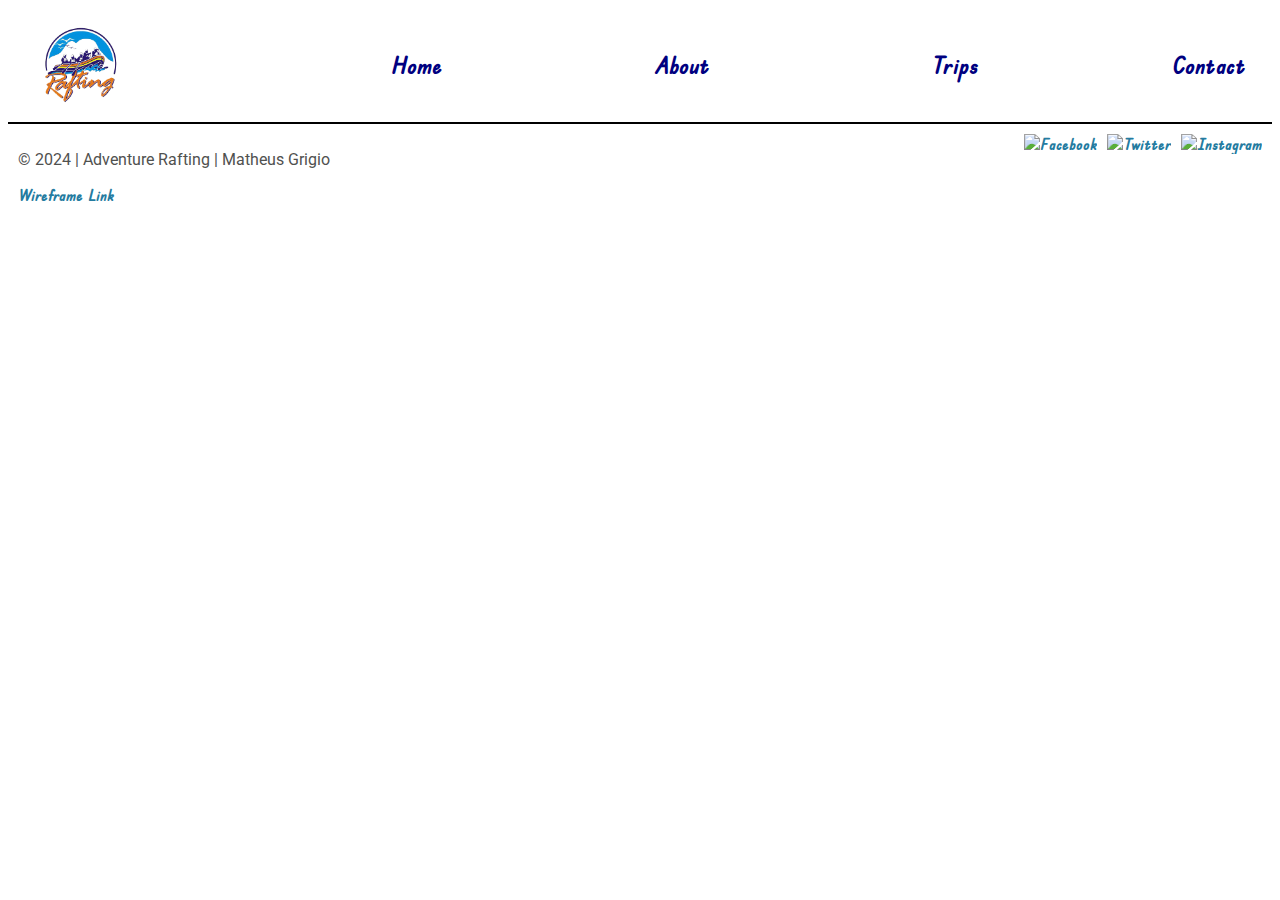
==== wwr/index.html @ d9616dec "index" ====
<!DOCTYPE html>
<html lang="en-US">

<head>
    <meta charset="UTF-8">
    <meta name="viewport" content="width=device-width, initial-scale=1.0">
    <meta name="description" content="Discover the adventures that awaits you on Adventure Rafting Company.">
    <meta name="author" content="Matheus Grigio da Silva">
    <title>Website - Adventure Rafting</title>
    <link rel="stylesheet" href="styles/rafting.css">
</head>

<body>
    <header>
        <img class="logo" src="images/logo.png" alt="Adventure Rafting Logo">
        <nav>
            <ul class="navigation">
                <li><a href="index.html">Home</a></li>
                <li><a href="about.html">About</a></li>
                <li><a href="trips.html">Trips</a></li>
                <li><a href="contact.html">Contact</a></li>
            </ul>

        </nav>
    </header>
    <main>
    </main>
    <footer>
        <p>© 2024 | Adventure Rafting | Matheus Grigio</p>
        <nav class="sociallinks">
            <a href="https://www.facebook.com" target="_blank">
                <img src="images/facebook._logo.svg" alt="Facebook">
            </a>
            <a href="https://www.twitter.com" target="_blank">
                <img src="images/twitter_logo.svg" alt="Twitter">
            </a>
            <a href="https://www.instragram.com" target="_blank">
                <img src="images/instagram_logo.svg" alt="Instagram">
            </a>
        </nav>
        <a href="images/trip-wireframe.jpeg" class="wireframe-link">Wireframe Link</a>
    </footer>
</body>

</html>
---- wwr/styles/rafting.css ----
@import url('https://fonts.googleapis.com/css2?family=Roboto:wght@400&display=swap');
@import url('https://fonts.googleapis.com/css2?family=Edu+TAS+Beginner&family=Roboto:wght@300&display=swap');

:root{
    --primary-color: #247BA0;
    --secundary-color: #CBD4C2;
    --accent1-color: #C3B299;
    --accent2-color: #50514F;
    
    --heading-font: 'Edu TAS Beginner', 'cursive';
    --paragraph-font: 'Roboto', 'sans-serif';

    --nav-background-color: #CBD4C2;
    --nav-link-color: #3a4431;
    --nav-hover-link-color: #CBD4C2;
    --nav-hover-background-color: #3a4431;
}

main {
    display: grid;
    grid-template-columns: 1fr;
    gap: 2em;
}

.mainSection {
    border: rgba(0, 0, 0, 0.3) solid 1px;
    padding: 10px;
}

header {
    display: grid;
    grid-template-columns: 120px 1fr;
    align-items: center;
    padding: 1rem;
    border-bottom: 2px solid #000;
}

.logo {
	margin: 0 0.25rem 0 1rem;
	width: 80px;
	height: auto;
}

header > nav {
    text-align: right;
}

.navigation {
    display: flex;
    list-style: none;
}

.navigation li {
	flex: 1 1 100%;
}

.navigation a {
	display: block;
    font-size: 1.5rem;
	color: navy;
	padding: 10px;
	text-decoration: none;
}

.navigation a:hover {
	color: var(--accent2-color);
	font-weight: 700;
}

h1, h2, h3, h4, h5{
    font-weight: bold;
    font-family: var(--heading-font);
    color: var(--primary-color);
}

p {
    font-family: var(--paragraph-font);
    color: var(--accent2-color)
}

a {
    text-decoration: none;
    font-family: var(--heading-font);
    color: var(--primary-color);
    font-weight: bold;
}

.hero {
    position: relative;
}

.hero img {
    display: block;
    width: 100%;
    height: auto;
    opacity: 0.8;
}

.hero h1 {
    position: absolute;
    top: 10%;
    color: whitesmoke;
    background-color: rgba(0, 0, 0, 0.7);
    width: 100%;
    text-align: center;
    font-size: 4.5em;
}

.hero article {
    position: absolute;
    top: 50%;
    bottom: 20%;
    left: 10%;
    right: 10%;
    text-align: justify;
    color: white;
    background-color: rgba(0, 0, 0, 0.8);
    padding: 20px;
}

.hero article img {
    float: right;
    width: 25%; 
    height: auto;
    margin-left: 20px; 
    border: 5px solid var(--accent1-color);
    border-radius: 10px;
}

.hero article p {
    margin: 0;
    color: white;
}

section > h2 {
    display: flex;
    font-size: 2.8em;
    justify-content: center;
}

.history {
    display: grid;
    grid-template-columns: 2fr 1fr 2fr;
    gap: 20px;
}

.history img{
    grid-column: 2/3;
    border-radius: 50% 4px;
    max-width: 400px;
    height: auto;
}

.images img{
    max-width: 100%;
    height: auto;
    border-radius: 10%;
}

.imagesGrid {
    display: grid;
    grid-template-columns: repeat(5, 1fr);
    gap: 20px;
}

footer {
    display: grid;
    grid-template-columns: 1fr 2fr;
    justify-content: flex-end;
    align-content: center;
    padding: 10px;
  }
  

.sociallinks {
    display: flex;
    justify-self: flex-end;
    gap: 10px;
}

.sociallinks img {
    width: 40px;
    height: auto;
}

figure {
    border: rgba(146, 161, 149, 0.3) solid 1px;
    display: flex;
    flex-flow: column;
    padding: 5px;
    max-width: 220px;
    margin: auto;
}

figcaption {
    background-color: #222;
    color: #fff;
    font: var(--paragraph-font);
    font-weight: lighter;
    padding: 3px;
    text-align: center;
  }
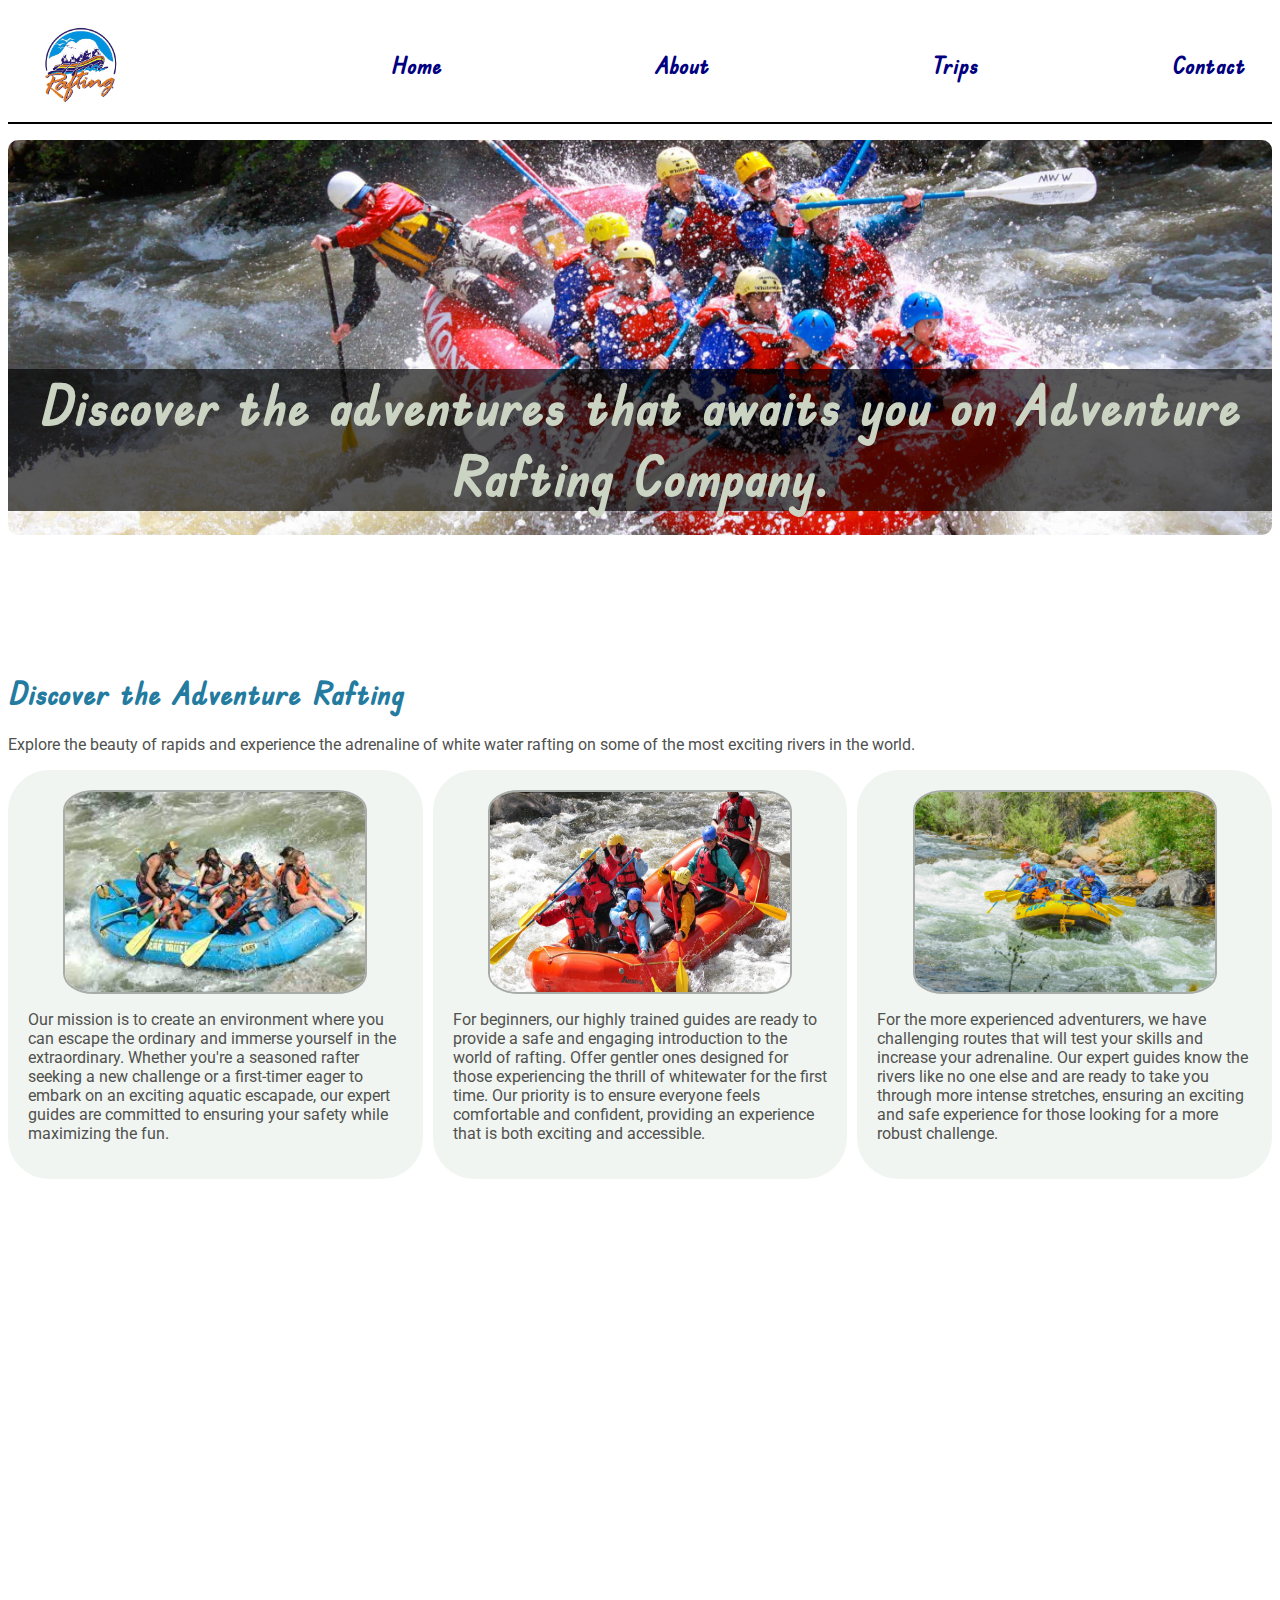
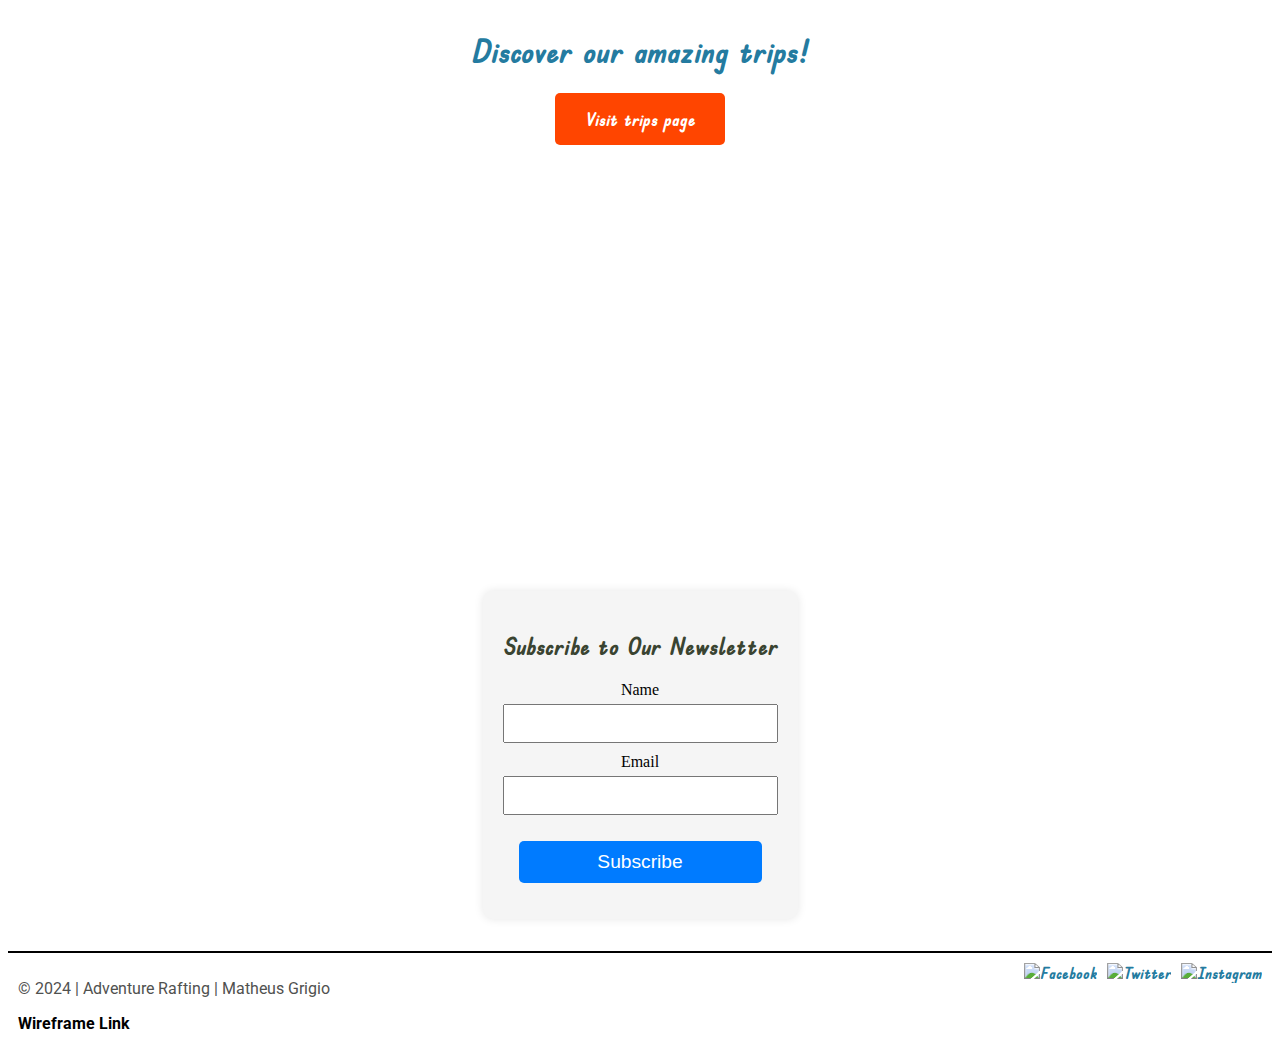
==== commit 46863eac: "final project" ====
--- a/wwr/index.html
+++ b/wwr/index.html
@@ -4,7 +4,7 @@
 <head>
     <meta charset="UTF-8">
     <meta name="viewport" content="width=device-width, initial-scale=1.0">
-    <meta name="description" content="Discover the adventures that awaits you on Adventure Rafting Company.">
+    <meta name="description" content="Discover the thrill of whitewater rafting with Adventure Rafting! Our expert guides lead unforgettable river adventures amid stunning landscapes. Book your exhilarating rafting experience now.">
     <meta name="author" content="Matheus Grigio da Silva">
     <title>Website - Adventure Rafting</title>
     <link rel="stylesheet" href="styles/rafting.css">
@@ -24,6 +24,46 @@
         </nav>
     </header>
     <main>
+        <div class="index-image-container">
+            <img src="images/index-rafting-img.png" alt="Rafting Index Image">
+            <h1 class="image-heading">Discover the adventures that awaits you on Adventure Rafting Company.</h1>
+        </div>
+        <div class="purpouse-offering">
+            <div class="rafting-text">
+                <h1>Discover the Adventure Rafting</h1>
+                <p>Explore the beauty of rapids and experience the adrenaline of white water rafting on some of the most exciting rivers in the world.</p>
+            </div>
+            <div class="rafting-images-container">
+                <div class="rafting-images-container-item">
+                    <img src="images/white-water1.jpg" alt="White Water Image 1">
+                    <p>Our mission is to create an environment where you can escape the ordinary and immerse yourself in the extraordinary. Whether you're a seasoned rafter seeking a new challenge or a first-timer eager to embark on an exciting aquatic escapade, our expert guides are committed to ensuring your safety while maximizing the fun.</p>
+                </div>
+                <div class="rafting-images-container-item">
+                    <img src="images/white-water2.jpg" alt="White Water Image 2">
+                    <p>For beginners, our highly trained guides are ready to provide a safe and engaging introduction to the world of rafting. Offer gentler ones designed for those experiencing the thrill of whitewater for the first time. Our priority is to ensure everyone feels comfortable and confident, providing an experience that is both exciting and accessible.</p>
+                </div>
+                <div class="rafting-images-container-item">
+                    <img src="images/white-water3.jpg" alt="White Water Image 3">
+                    <p>For the more experienced adventurers, we have challenging routes that will test your skills and increase your adrenaline. Our expert guides know the rivers like no one else and are ready to take you through more intense stretches, ensuring an exciting and safe experience for those looking for a more robust challenge.</p>
+                </div>
+            </div>
+        </div>
+        <div class="call-to-action">
+            <h1>Discover our amazing trips!</h1>
+            <a class="call-to-action-button" href="trips.html">Visit trips page</a>
+        </div>
+        <div class="newsletter">
+            <h2>Subscribe to Our Newsletter</h2>
+            <form>
+                <label for="name">Name</label>
+                <input type="text" id="name" name="name">
+
+                <label for="email">Email</label>
+                <input type="email" id="email" name="email">
+    
+                <button type="submit">Subscribe</button>
+            </form>
+        </div>
     </main>
     <footer>
         <p>© 2024 | Adventure Rafting | Matheus Grigio</p>
@@ -38,7 +78,7 @@
                 <img src="images/instagram_logo.svg" alt="Instagram">
             </a>
         </nav>
-        <a href="images/trip-wireframe.jpeg" class="wireframe-link">Wireframe Link</a>
+        <a href="images/index-wireframe.jpeg" class="wireframe-link">Wireframe Link</a>
     </footer>
 </body>
 
--- a/wwr/styles/rafting.css
+++ b/wwr/styles/rafting.css
@@ -1,12 +1,12 @@
 @import url('https://fonts.googleapis.com/css2?family=Roboto:wght@400&display=swap');
 @import url('https://fonts.googleapis.com/css2?family=Edu+TAS+Beginner&family=Roboto:wght@300&display=swap');
 
-:root{
+:root {
     --primary-color: #247BA0;
     --secundary-color: #CBD4C2;
     --accent1-color: #C3B299;
     --accent2-color: #50514F;
-    
+
     --heading-font: 'Edu TAS Beginner', 'cursive';
     --paragraph-font: 'Roboto', 'sans-serif';
 
@@ -36,12 +36,12 @@
 }
 
 .logo {
-	margin: 0 0.25rem 0 1rem;
-	width: 80px;
-	height: auto;
-}
-
-header > nav {
+    margin: 0 0.25rem 0 1rem;
+    width: 80px;
+    height: auto;
+}
+
+header>nav {
     text-align: right;
 }
 
@@ -51,23 +51,28 @@
 }
 
 .navigation li {
-	flex: 1 1 100%;
+    flex: 1 1 100%;
 }
 
 .navigation a {
-	display: block;
+    display: block;
     font-size: 1.5rem;
-	color: navy;
-	padding: 10px;
-	text-decoration: none;
+    color: navy;
+    padding: 10px;
+    text-decoration: none;
 }
 
 .navigation a:hover {
-	color: var(--accent2-color);
-	font-weight: 700;
-}
-
-h1, h2, h3, h4, h5{
+    color: var(--accent2-color);
+    font-weight: 700;
+}
+
+h1,
+h2,
+h3,
+h4,
+h5,
+legend {
     font-weight: bold;
     font-family: var(--heading-font);
     color: var(--primary-color);
@@ -120,9 +125,9 @@
 
 .hero article img {
     float: right;
-    width: 25%; 
-    height: auto;
-    margin-left: 20px; 
+    width: 25%;
+    height: auto;
+    margin-left: 20px;
     border: 5px solid var(--accent1-color);
     border-radius: 10px;
 }
@@ -132,7 +137,7 @@
     color: white;
 }
 
-section > h2 {
+section>h2 {
     display: flex;
     font-size: 2.8em;
     justify-content: center;
@@ -144,14 +149,14 @@
     gap: 20px;
 }
 
-.history img{
+.history img {
     grid-column: 2/3;
     border-radius: 50% 4px;
     max-width: 400px;
     height: auto;
 }
 
-.images img{
+.images img {
     max-width: 100%;
     height: auto;
     border-radius: 10%;
@@ -169,8 +174,9 @@
     justify-content: flex-end;
     align-content: center;
     padding: 10px;
-  }
-  
+    border-top: 2px solid #000;
+}
+
 
 .sociallinks {
     display: flex;
@@ -199,5 +205,265 @@
     font-weight: lighter;
     padding: 3px;
     text-align: center;
-  }
-  
+}
+
+fieldset {
+    margin-top: 1rem;
+    /* padding: 1em; */
+}
+
+legend {
+    font-size: 2.5em;
+}
+
+.map {
+    display: flex;
+    justify-content: center;
+    margin-top: 1em;
+    margin-bottom: 1.5em;
+}
+
+.company-information-grid {
+    display: grid;
+    grid-gap: 0.1rem;
+    grid-template-columns: 130px 1fr;
+}
+
+.information-title {
+    justify-self: end;
+    margin-right: 10px;
+}
+
+.employee-images-grid {
+    display: grid;
+    grid-template-columns: 1fr 1fr 1fr;
+    grid-gap: 0.2rem;
+    margin-top: 2em;
+}
+
+.employee-images-grid figure {
+    max-width: 260px;
+}
+
+.employee-images-grid figcaption {
+    width: 245px;
+}
+
+.employee-images-grid img {
+    width: 250px;
+    height: 250px;
+}
+
+.form-item {
+    display: grid;
+    align-items: center;
+    margin: 0.6em;
+    font-family: var(--paragraph-font);
+}
+
+.column2 {
+    grid-template-columns: 0.5fr 2fr;
+}
+
+.checkbox {
+    grid-template-columns: 350px 1fr;
+}
+
+input[type="checkbox"] {
+    width: 22px;
+    height: 22px;
+    vertical-align: bottom;
+}
+
+.submit-button {
+    display: flex;
+    justify-content: center;
+}
+
+button {
+    margin: 1rem;
+    background-color: navy;
+    color: #fff;
+    border: none;
+    border-radius: 0.5rem;
+    padding: 0.75rem;
+    font-size: 1.2rem;
+}
+
+button:hover {
+    color: var(--accent2-color);
+    background-color: var(--nav-background-color);
+    font-weight: 700;
+}
+
+.radio-inputs {
+    display: flex;
+    justify-content: space-between;
+}
+
+.call-to-action {
+    display: flex;
+    flex-direction: column;
+    align-items: center;
+    justify-content: center;
+    height: 100vh;
+}
+
+.call-to-action-button {
+    display: inline-block;
+    padding: 15px 30px;
+    font-size: 18px;
+    font-weight: bold;
+    text-decoration: none;
+    color: #fff;
+    background-color: #FF4500;
+    border-radius: 5px;
+}
+
+.grid-trips-information {
+    display: grid;
+    grid-template-columns: 1fr 1fr 1fr;
+    justify-items: center;
+}
+
+.trip-card {
+    box-shadow: 0 4px 20px 0 rgba(0, 0, 0, 0.2);
+    transition: 0.3s;
+    width: 90%;
+    height: fit-content;
+}
+
+.trip-card > img {
+    width: 100%;
+    height: 200px;
+}
+
+.trip-card:hover {
+    box-shadow: 0 8px 16px 0 rgba(0, 0, 0, 0.8);
+}
+
+.trip-card-container {
+    padding: 2px 16px;
+}
+
+table {
+    width: 100%;
+    border-collapse: collapse;
+    margin-top: 20px;
+}
+
+th {
+    font-family: var(--heading-font);
+    background-color: var(--nav-background-color);
+}
+
+td {
+    font-family: var(--paragraph-font);
+}
+
+th, td {
+    border: 2px solid var(--nav-background-color);
+    padding: 12px;
+    text-align: left;
+}
+
+.table-available-trips {
+    margin-top: 1em;
+    margin-bottom: 1em;
+}
+
+.wireframe-link{
+    color: #000;
+    font-family: var(--paragraph-font);
+}
+
+.index-image-container {
+    position: relative;
+    text-align: center;
+}
+
+.index-image-container img {
+    width: 100%;
+    height: auto;
+    margin-top: 1em;
+    border-radius: 10px;
+}
+
+.image-heading {
+    position: absolute;
+    top: 50%;
+    color: var(--nav-background-color);
+    font-size: 3.5em;
+    background-color: rgba(0, 0, 0, 0.65);
+    width: 100%;
+}
+
+.purpouse-offering{
+    margin-bottom: 1rem;
+    margin-top: 5rem;
+}
+
+.rafting-images-container {
+    display: grid;
+    grid-template-columns: repeat(3, 1fr);
+    justify-items: center;
+    gap: 10px;
+}
+
+.rafting-images-container img {
+    width: 100%;
+    max-width: 300px;
+    height: 200px;
+    border: rgba(0, 0, 0, 0.3) solid 2px;
+    border-radius: 10%;
+    justify-self: center;
+}
+
+.rafting-images-container-item {
+    display: grid;
+    max-width: 500px;
+    background-color: rgba(116, 156, 120, 0.1);
+    border-radius: 10%;
+    padding: 20px;
+}
+
+.newsletter {
+    text-align: center;
+    max-width: 400px;
+    margin: 0 auto;
+    margin-top: 2rem;
+    margin-bottom: 2rem;
+    padding: 20px;
+    background-color: #f5f5f5;
+    border-radius: 10px;
+    box-shadow: 0 0 10px rgba(0, 0, 0, 0.1);
+}
+
+.newsletter h2 {
+    color: var(--nav-link-color);
+}
+
+.newsletter form {
+    display: flex;
+    flex-direction: column;
+}
+
+.newsletter label {
+    margin-bottom: 5px;
+}
+
+.newsletter input {
+    padding: 10px;
+    margin-bottom: 10px;
+}
+
+.newsletter button {
+    padding: 10px;
+    background-color: #007BFF;
+    color: #fff;
+    border-radius: 5px;
+}
+
+.newsletter button:hover {
+    background-color: #0056b3;
+}